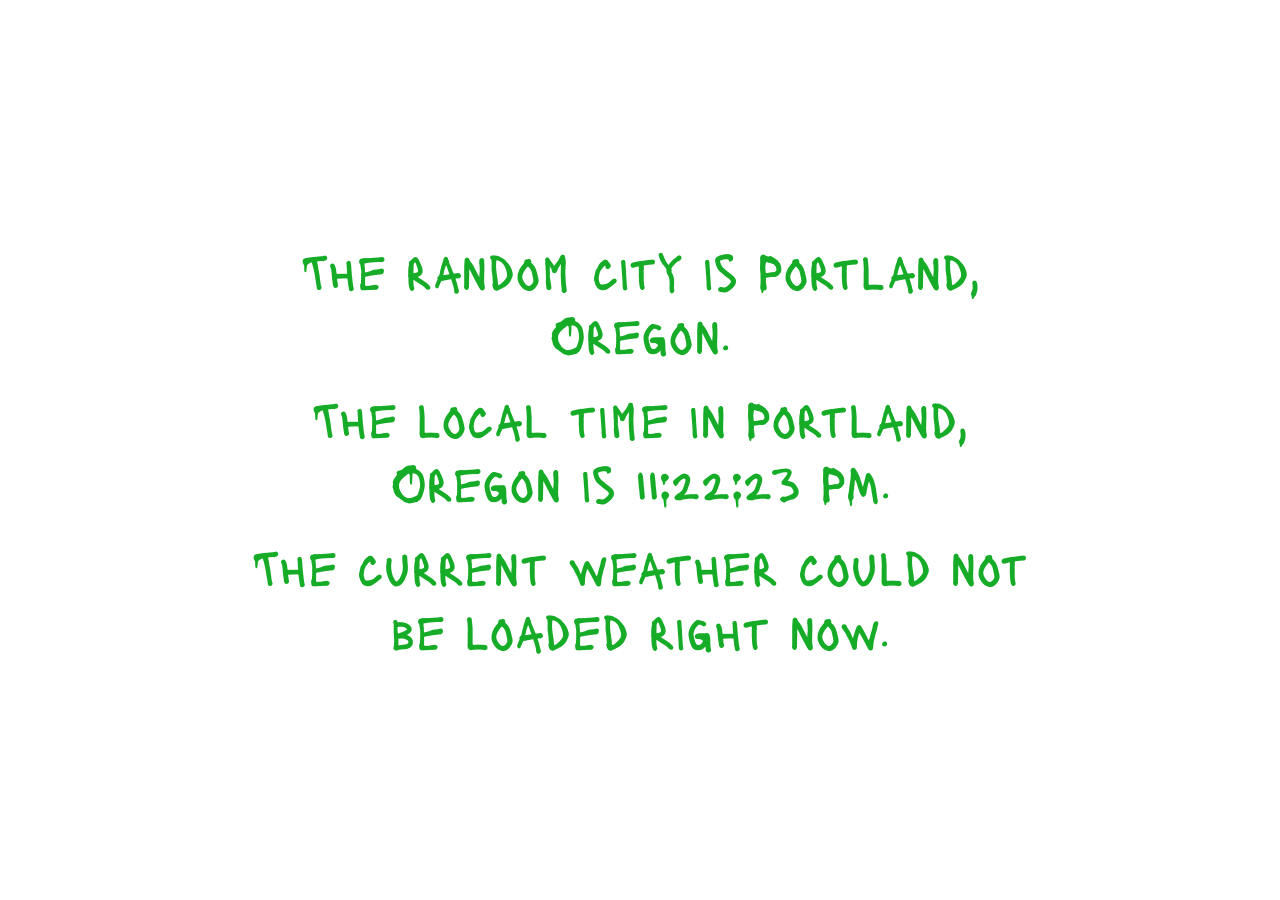
==== index.html @ 6e04d90c "Replace site with random US weather page" ====
<!DOCTYPE html>
<html lang="en">
  <head>
    <meta charset="UTF-8" />
    <meta name="viewport" content="width=device-width, initial-scale=1.0" />
    <title>Random U.S. Weather</title>
    <link rel="preconnect" href="https://fonts.googleapis.com" />
    <link rel="preconnect" href="https://fonts.gstatic.com" crossorigin />
    <link
      href="https://fonts.googleapis.com/css2?family=Lacquer&display=swap"
      rel="stylesheet"
    />
    <style>
      :root {
        color-scheme: light dark;
        --bg: #ffffff;
        --fg: #111111;
        --accent: #1f6feb;
      }

      @media (prefers-color-scheme: dark) {
        :root {
          --bg: #000000;
          --fg: #f5f5f5;
        }
      }

      * {
        box-sizing: border-box;
      }

      body {
        margin: 0;
        min-height: 100vh;
        display: grid;
        place-items: center;
        background: var(--bg);
        color: var(--fg);
        font-family: "Lacquer", system-ui, sans-serif;
      }

      main {
        width: min(90vw, 900px);
        text-align: center;
        padding: 2rem;
      }

      p {
        margin: 0.4em 0;
        font-size: clamp(1.75rem, 4vw, 3.75rem);
        line-height: 1.25;
        color: var(--accent);
      }
    </style>
  </head>
  <body>
    <main aria-live="polite">
      <p id="city">Finding a city.</p>
      <p id="time">Checking the local time.</p>
      <p id="weather">Loading the current weather.</p>
    </main>

    <script>
      const cities = [
        { name: "New York, New York", latitude: 40.7128, longitude: -74.006, timeZone: "America/New_York" },
        { name: "Chicago, Illinois", latitude: 41.8781, longitude: -87.6298, timeZone: "America/Chicago" },
        { name: "Los Angeles, California", latitude: 34.0522, longitude: -118.2437, timeZone: "America/Los_Angeles" },
        { name: "Houston, Texas", latitude: 29.7604, longitude: -95.3698, timeZone: "America/Chicago" },
        { name: "Phoenix, Arizona", latitude: 33.4484, longitude: -112.074, timeZone: "America/Phoenix" },
        { name: "Denver, Colorado", latitude: 39.7392, longitude: -104.9903, timeZone: "America/Denver" },
        { name: "Seattle, Washington", latitude: 47.6062, longitude: -122.3321, timeZone: "America/Los_Angeles" },
        { name: "Miami, Florida", latitude: 25.7617, longitude: -80.1918, timeZone: "America/New_York" },
        { name: "Boston, Massachusetts", latitude: 42.3601, longitude: -71.0589, timeZone: "America/New_York" },
        { name: "Minneapolis, Minnesota", latitude: 44.9778, longitude: -93.265, timeZone: "America/Chicago" },
        { name: "New Orleans, Louisiana", latitude: 29.9511, longitude: -90.0715, timeZone: "America/Chicago" },
        { name: "Honolulu, Hawaii", latitude: 21.3069, longitude: -157.8583, timeZone: "Pacific/Honolulu" },
        { name: "Anchorage, Alaska", latitude: 61.2181, longitude: -149.9003, timeZone: "America/Anchorage" },
        { name: "Portland, Oregon", latitude: 45.5152, longitude: -122.6784, timeZone: "America/Los_Angeles" },
        { name: "Savannah, Georgia", latitude: 32.0809, longitude: -81.0912, timeZone: "America/New_York" },
        { name: "Santa Fe, New Mexico", latitude: 35.687, longitude: -105.9378, timeZone: "America/Denver" }
      ];

      const weatherDescriptions = {
        0: "clear",
        1: "mostly clear",
        2: "partly cloudy",
        3: "overcast",
        45: "foggy",
        48: "icy foggy",
        51: "lightly drizzling",
        53: "drizzling",
        55: "heavily drizzling",
        56: "light freezing drizzle",
        57: "freezing drizzle",
        61: "lightly raining",
        63: "raining",
        65: "heavily raining",
        66: "light freezing rain",
        67: "freezing rain",
        71: "lightly snowing",
        73: "snowing",
        75: "heavily snowing",
        77: "snow grains are falling",
        80: "showers are passing through",
        81: "steady showers are passing through",
        82: "intense showers are passing through",
        85: "light snow showers are passing through",
        86: "snow showers are passing through",
        95: "there is a thunderstorm",
        96: "there is a thunderstorm with light hail",
        99: "there is a thunderstorm with heavy hail"
      };

      function hashString(value) {
        let hash = 0;
        for (let index = 0; index < value.length; index += 1) {
          hash = (hash * 31 + value.charCodeAt(index)) >>> 0;
        }
        return hash;
      }

      function setDailyAccent() {
        const today = new Date().toISOString().slice(0, 10);
        const seed = hashString(today);
        const darkMode = window.matchMedia("(prefers-color-scheme: dark)").matches;
        const hue = seed % 360;
        const saturation = 70 + (seed % 16);
        const lightness = darkMode ? 68 : 38;
        document.documentElement.style.setProperty(
          "--accent",
          `hsl(${hue} ${saturation}% ${lightness}%)`
        );
      }

      function chooseCity() {
        return cities[Math.floor(Math.random() * cities.length)];
      }

      function formatTime(timeZone) {
        return new Intl.DateTimeFormat("en-US", {
          timeZone,
          hour: "numeric",
          minute: "2-digit",
          second: "2-digit",
          hour12: true
        }).format(new Date());
      }

      function updateTime(city) {
        const timeElement = document.getElementById("time");
        timeElement.textContent = `The local time in ${city.name} is ${formatTime(city.timeZone)}.`;
      }

      async function loadWeather() {
        setDailyAccent();
        const city = chooseCity();
        const cityElement = document.getElementById("city");
        const weatherElement = document.getElementById("weather");

        cityElement.textContent = `The random city is ${city.name}.`;
        updateTime(city);
        setInterval(() => updateTime(city), 1000);

        const weatherUrl = new URL("https://api.open-meteo.com/v1/forecast");
        weatherUrl.searchParams.set("latitude", city.latitude);
        weatherUrl.searchParams.set("longitude", city.longitude);
        weatherUrl.searchParams.set("current", "temperature_2m,weather_code");
        weatherUrl.searchParams.set("temperature_unit", "fahrenheit");

        try {
          const response = await fetch(weatherUrl);
          if (!response.ok) {
            throw new Error(`Weather request failed with ${response.status}`);
          }

          const data = await response.json();
          const current = data.current;
          const description = weatherDescriptions[current.weather_code] || "doing its own thing";
          const temperature = Math.round(current.temperature_2m);
          weatherElement.textContent = `The current weather is ${description} and ${temperature} degrees Fahrenheit.`;
        } catch (error) {
          weatherElement.textContent = "The current weather could not be loaded right now.";
          console.error(error);
        }
      }

      loadWeather();
    </script>
  </body>
</html>
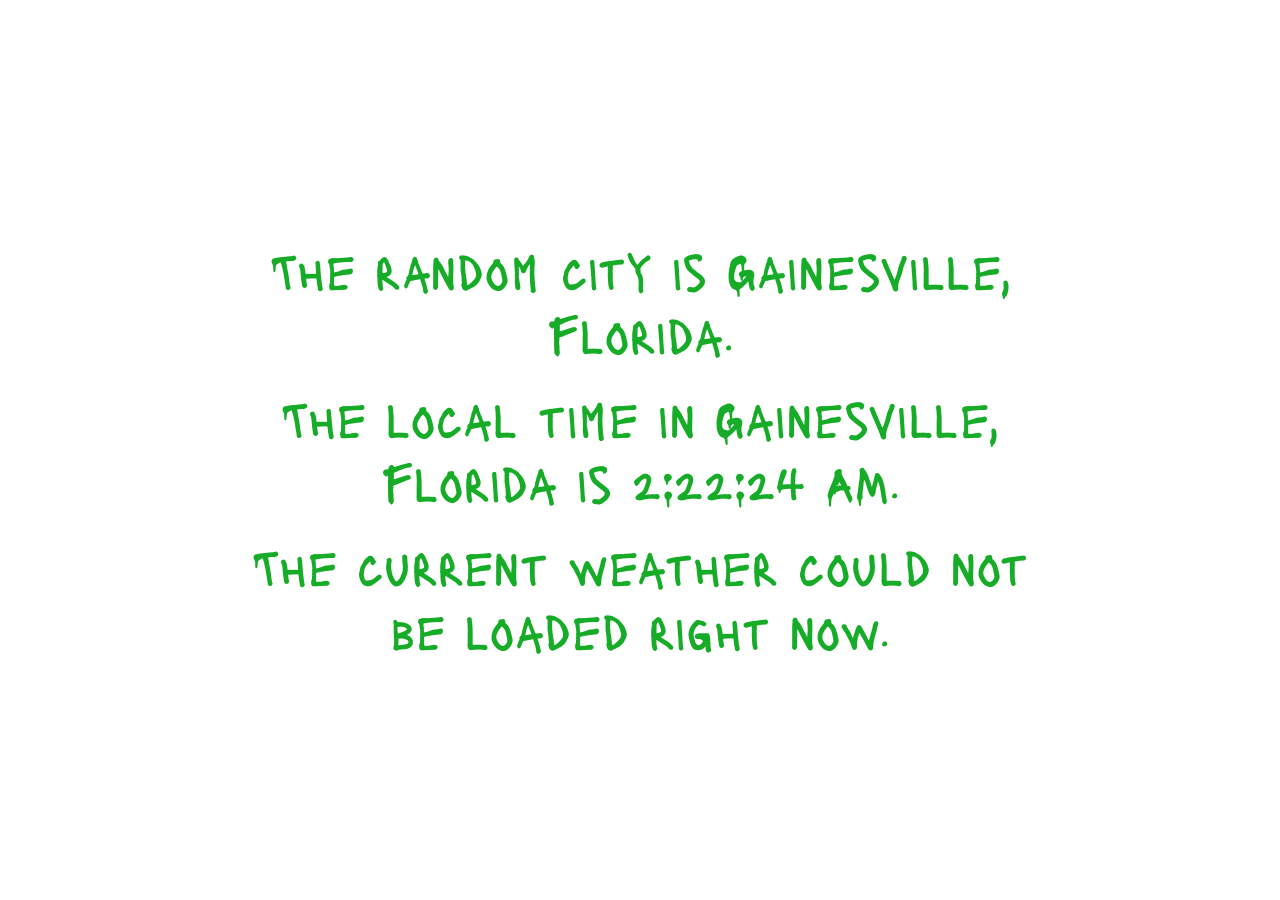
==== commit 04348857: "Expand city list to 200 entries" ====
--- a/index.html
+++ b/index.html
@@ -77,7 +77,191 @@
         { name: "Anchorage, Alaska", latitude: 61.2181, longitude: -149.9003, timeZone: "America/Anchorage" },
         { name: "Portland, Oregon", latitude: 45.5152, longitude: -122.6784, timeZone: "America/Los_Angeles" },
         { name: "Savannah, Georgia", latitude: 32.0809, longitude: -81.0912, timeZone: "America/New_York" },
-        { name: "Santa Fe, New Mexico", latitude: 35.687, longitude: -105.9378, timeZone: "America/Denver" }
+        { name: "Santa Fe, New Mexico", latitude: 35.687, longitude: -105.9378, timeZone: "America/Denver" },
+        { name: "Philadelphia, Pennsylvania", latitude: 39.9526, longitude: -75.1652, timeZone: "America/New_York" },
+        { name: "San Antonio, Texas", latitude: 29.4241, longitude: -98.4936, timeZone: "America/Chicago" },
+        { name: "San Diego, California", latitude: 32.7157, longitude: -117.1611, timeZone: "America/Los_Angeles" },
+        { name: "Dallas, Texas", latitude: 32.7767, longitude: -96.797, timeZone: "America/Chicago" },
+        { name: "San Jose, California", latitude: 37.3382, longitude: -121.8863, timeZone: "America/Los_Angeles" },
+        { name: "Austin, Texas", latitude: 30.2672, longitude: -97.7431, timeZone: "America/Chicago" },
+        { name: "Jacksonville, Florida", latitude: 30.3322, longitude: -81.6557, timeZone: "America/New_York" },
+        { name: "Fort Worth, Texas", latitude: 32.7555, longitude: -97.3308, timeZone: "America/Chicago" },
+        { name: "Columbus, Ohio", latitude: 39.9612, longitude: -82.9988, timeZone: "America/New_York" },
+        { name: "Charlotte, North Carolina", latitude: 35.2271, longitude: -80.8431, timeZone: "America/New_York" },
+        { name: "Indianapolis, Indiana", latitude: 39.7684, longitude: -86.1581, timeZone: "America/Indiana/Indianapolis" },
+        { name: "San Francisco, California", latitude: 37.7749, longitude: -122.4194, timeZone: "America/Los_Angeles" },
+        { name: "Nashville, Tennessee", latitude: 36.1627, longitude: -86.7816, timeZone: "America/Chicago" },
+        { name: "Detroit, Michigan", latitude: 42.3314, longitude: -83.0458, timeZone: "America/Detroit" },
+        { name: "Oklahoma City, Oklahoma", latitude: 35.4676, longitude: -97.5164, timeZone: "America/Chicago" },
+        { name: "El Paso, Texas", latitude: 31.7619, longitude: -106.485, timeZone: "America/Denver" },
+        { name: "Las Vegas, Nevada", latitude: 36.1699, longitude: -115.1398, timeZone: "America/Los_Angeles" },
+        { name: "Memphis, Tennessee", latitude: 35.1495, longitude: -90.049, timeZone: "America/Chicago" },
+        { name: "Louisville, Kentucky", latitude: 38.2527, longitude: -85.7585, timeZone: "America/New_York" },
+        { name: "Baltimore, Maryland", latitude: 39.2904, longitude: -76.6122, timeZone: "America/New_York" },
+        { name: "Milwaukee, Wisconsin", latitude: 43.0389, longitude: -87.9065, timeZone: "America/Chicago" },
+        { name: "Albuquerque, New Mexico", latitude: 35.0844, longitude: -106.6504, timeZone: "America/Denver" },
+        { name: "Tucson, Arizona", latitude: 32.2226, longitude: -110.9747, timeZone: "America/Phoenix" },
+        { name: "Fresno, California", latitude: 36.7378, longitude: -119.7871, timeZone: "America/Los_Angeles" },
+        { name: "Sacramento, California", latitude: 38.5816, longitude: -121.4944, timeZone: "America/Los_Angeles" },
+        { name: "Kansas City, Missouri", latitude: 39.0997, longitude: -94.5786, timeZone: "America/Chicago" },
+        { name: "Mesa, Arizona", latitude: 33.4152, longitude: -111.8315, timeZone: "America/Phoenix" },
+        { name: "Atlanta, Georgia", latitude: 33.749, longitude: -84.388, timeZone: "America/New_York" },
+        { name: "Omaha, Nebraska", latitude: 41.2565, longitude: -95.9345, timeZone: "America/Chicago" },
+        { name: "Colorado Springs, Colorado", latitude: 38.8339, longitude: -104.8214, timeZone: "America/Denver" },
+        { name: "Raleigh, North Carolina", latitude: 35.7796, longitude: -78.6382, timeZone: "America/New_York" },
+        { name: "Virginia Beach, Virginia", latitude: 36.8529, longitude: -75.978, timeZone: "America/New_York" },
+        { name: "Long Beach, California", latitude: 33.7701, longitude: -118.1937, timeZone: "America/Los_Angeles" },
+        { name: "Oakland, California", latitude: 37.8044, longitude: -122.2712, timeZone: "America/Los_Angeles" },
+        { name: "Minot, North Dakota", latitude: 48.2325, longitude: -101.2963, timeZone: "America/Chicago" },
+        { name: "Bakersfield, California", latitude: 35.3733, longitude: -119.0187, timeZone: "America/Los_Angeles" },
+        { name: "Tulsa, Oklahoma", latitude: 36.154, longitude: -95.9928, timeZone: "America/Chicago" },
+        { name: "Tampa, Florida", latitude: 27.9506, longitude: -82.4572, timeZone: "America/New_York" },
+        { name: "Arlington, Texas", latitude: 32.7357, longitude: -97.1081, timeZone: "America/Chicago" },
+        { name: "Wichita, Kansas", latitude: 37.6872, longitude: -97.3301, timeZone: "America/Chicago" },
+        { name: "Aurora, Colorado", latitude: 39.7294, longitude: -104.8319, timeZone: "America/Denver" },
+        { name: "Newark, New Jersey", latitude: 40.7357, longitude: -74.1724, timeZone: "America/New_York" },
+        { name: "Cleveland, Ohio", latitude: 41.4993, longitude: -81.6944, timeZone: "America/New_York" },
+        { name: "Anaheim, California", latitude: 33.8366, longitude: -117.9143, timeZone: "America/Los_Angeles" },
+        { name: "Lexington, Kentucky", latitude: 38.0406, longitude: -84.5037, timeZone: "America/New_York" },
+        { name: "Stockton, California", latitude: 37.9577, longitude: -121.2908, timeZone: "America/Los_Angeles" },
+        { name: "Corpus Christi, Texas", latitude: 27.8006, longitude: -97.3964, timeZone: "America/Chicago" },
+        { name: "Henderson, Nevada", latitude: 36.0395, longitude: -114.9817, timeZone: "America/Los_Angeles" },
+        { name: "Riverside, California", latitude: 33.9806, longitude: -117.3755, timeZone: "America/Los_Angeles" },
+        { name: "St. Louis, Missouri", latitude: 38.627, longitude: -90.1994, timeZone: "America/Chicago" },
+        { name: "Saint Paul, Minnesota", latitude: 44.9537, longitude: -93.09, timeZone: "America/Chicago" },
+        { name: "Cincinnati, Ohio", latitude: 39.1031, longitude: -84.512, timeZone: "America/New_York" },
+        { name: "Pittsburgh, Pennsylvania", latitude: 40.4406, longitude: -79.9959, timeZone: "America/New_York" },
+        { name: "Greensboro, North Carolina", latitude: 36.0726, longitude: -79.792, timeZone: "America/New_York" },
+        { name: "Lincoln, Nebraska", latitude: 40.8136, longitude: -96.7026, timeZone: "America/Chicago" },
+        { name: "Durham, North Carolina", latitude: 35.994, longitude: -78.8986, timeZone: "America/New_York" },
+        { name: "Plano, Texas", latitude: 33.0198, longitude: -96.6989, timeZone: "America/Chicago" },
+        { name: "Orlando, Florida", latitude: 28.5383, longitude: -81.3792, timeZone: "America/New_York" },
+        { name: "Irvine, California", latitude: 33.6846, longitude: -117.8265, timeZone: "America/Los_Angeles" },
+        { name: "Laredo, Texas", latitude: 27.5036, longitude: -99.5075, timeZone: "America/Chicago" },
+        { name: "Madison, Wisconsin", latitude: 43.0731, longitude: -89.4012, timeZone: "America/Chicago" },
+        { name: "Chandler, Arizona", latitude: 33.3062, longitude: -111.8413, timeZone: "America/Phoenix" },
+        { name: "Lubbock, Texas", latitude: 33.5779, longitude: -101.8552, timeZone: "America/Chicago" },
+        { name: "Scottsdale, Arizona", latitude: 33.4942, longitude: -111.9261, timeZone: "America/Phoenix" },
+        { name: "Reno, Nevada", latitude: 39.5296, longitude: -119.8138, timeZone: "America/Los_Angeles" },
+        { name: "Buffalo, New York", latitude: 42.8864, longitude: -78.8784, timeZone: "America/New_York" },
+        { name: "Boise, Idaho", latitude: 43.615, longitude: -116.2023, timeZone: "America/Boise" },
+        { name: "Richmond, Virginia", latitude: 37.5407, longitude: -77.436, timeZone: "America/New_York" },
+        { name: "Birmingham, Alabama", latitude: 33.5186, longitude: -86.8104, timeZone: "America/Chicago" },
+        { name: "Spokane, Washington", latitude: 47.6588, longitude: -117.426, timeZone: "America/Los_Angeles" },
+        { name: "Rochester, New York", latitude: 43.1566, longitude: -77.6088, timeZone: "America/New_York" },
+        { name: "Des Moines, Iowa", latitude: 41.5868, longitude: -93.625, timeZone: "America/Chicago" },
+        { name: "Fargo, North Dakota", latitude: 46.8772, longitude: -96.7898, timeZone: "America/Chicago" },
+        { name: "Little Rock, Arkansas", latitude: 34.7465, longitude: -92.2896, timeZone: "America/Chicago" },
+        { name: "Salt Lake City, Utah", latitude: 40.7608, longitude: -111.891, timeZone: "America/Denver" },
+        { name: "Burlington, Vermont", latitude: 44.4759, longitude: -73.2121, timeZone: "America/New_York" },
+        { name: "Charleston, South Carolina", latitude: 32.7765, longitude: -79.9311, timeZone: "America/New_York" },
+        { name: "Providence, Rhode Island", latitude: 41.824, longitude: -71.4128, timeZone: "America/New_York" },
+        { name: "Hartford, Connecticut", latitude: 41.7658, longitude: -72.6734, timeZone: "America/New_York" },
+        { name: "Wilmington, Delaware", latitude: 39.7447, longitude: -75.5484, timeZone: "America/New_York" },
+        { name: "Portland, Maine", latitude: 43.6591, longitude: -70.2568, timeZone: "America/New_York" },
+        { name: "Cheyenne, Wyoming", latitude: 41.14, longitude: -104.8202, timeZone: "America/Denver" },
+        { name: "Billings, Montana", latitude: 45.7833, longitude: -108.5007, timeZone: "America/Denver" },
+        { name: "Sioux Falls, South Dakota", latitude: 43.5446, longitude: -96.7311, timeZone: "America/Chicago" },
+        { name: "Manchester, New Hampshire", latitude: 42.9956, longitude: -71.4548, timeZone: "America/New_York" },
+        { name: "Newark, Delaware", latitude: 39.6837, longitude: -75.7497, timeZone: "America/New_York" },
+        { name: "Jersey City, New Jersey", latitude: 40.7178, longitude: -74.0431, timeZone: "America/New_York" },
+        { name: "Knoxville, Tennessee", latitude: 35.9606, longitude: -83.9207, timeZone: "America/New_York" },
+        { name: "Myrtle Beach, South Carolina", latitude: 33.6891, longitude: -78.8867, timeZone: "America/New_York" },
+        { name: "Palm Springs, California", latitude: 33.8303, longitude: -116.5453, timeZone: "America/Los_Angeles" },
+        { name: "Hilo, Hawaii", latitude: 19.7076, longitude: -155.0885, timeZone: "Pacific/Honolulu" },
+        { name: "Juneau, Alaska", latitude: 58.3019, longitude: -134.4197, timeZone: "America/Juneau" },
+        { name: "Key West, Florida", latitude: 24.5551, longitude: -81.78, timeZone: "America/New_York" },
+        { name: "Akron, Ohio", latitude: 41.0814, longitude: -81.519, timeZone: "America/New_York" },
+        { name: "Albany, New York", latitude: 42.6526, longitude: -73.7562, timeZone: "America/New_York" },
+        { name: "Amarillo, Texas", latitude: 35.222, longitude: -101.8313, timeZone: "America/Chicago" },
+        { name: "Asheville, North Carolina", latitude: 35.5951, longitude: -82.5515, timeZone: "America/New_York" },
+        { name: "Athens, Georgia", latitude: 33.9519, longitude: -83.3576, timeZone: "America/New_York" },
+        { name: "Augusta, Georgia", latitude: 33.4735, longitude: -82.0105, timeZone: "America/New_York" },
+        { name: "Baton Rouge, Louisiana", latitude: 30.4515, longitude: -91.1871, timeZone: "America/Chicago" },
+        { name: "Beaumont, Texas", latitude: 30.0802, longitude: -94.1266, timeZone: "America/Chicago" },
+        { name: "Bend, Oregon", latitude: 44.0582, longitude: -121.3153, timeZone: "America/Los_Angeles" },
+        { name: "Bismarck, North Dakota", latitude: 46.8083, longitude: -100.7837, timeZone: "America/Chicago" },
+        { name: "Brownsville, Texas", latitude: 25.9017, longitude: -97.4975, timeZone: "America/Chicago" },
+        { name: "Cape Coral, Florida", latitude: 26.5629, longitude: -81.9495, timeZone: "America/New_York" },
+        { name: "Cedar Rapids, Iowa", latitude: 41.9779, longitude: -91.6656, timeZone: "America/Chicago" },
+        { name: "Chattanooga, Tennessee", latitude: 35.0456, longitude: -85.3097, timeZone: "America/New_York" },
+        { name: "Chesapeake, Virginia", latitude: 36.7682, longitude: -76.2875, timeZone: "America/New_York" },
+        { name: "Columbia, South Carolina", latitude: 34.0007, longitude: -81.0348, timeZone: "America/New_York" },
+        { name: "Concord, New Hampshire", latitude: 43.2081, longitude: -71.5376, timeZone: "America/New_York" },
+        { name: "Dayton, Ohio", latitude: 39.7589, longitude: -84.1916, timeZone: "America/New_York" },
+        { name: "Dover, Delaware", latitude: 39.1582, longitude: -75.5244, timeZone: "America/New_York" },
+        { name: "Duluth, Minnesota", latitude: 46.7867, longitude: -92.1005, timeZone: "America/Chicago" },
+        { name: "Eugene, Oregon", latitude: 44.0521, longitude: -123.0868, timeZone: "America/Los_Angeles" },
+        { name: "Evansville, Indiana", latitude: 37.9716, longitude: -87.5711, timeZone: "America/Chicago" },
+        { name: "Flagstaff, Arizona", latitude: 35.1983, longitude: -111.6513, timeZone: "America/Phoenix" },
+        { name: "Flint, Michigan", latitude: 43.0125, longitude: -83.6875, timeZone: "America/Detroit" },
+        { name: "Fort Lauderdale, Florida", latitude: 26.1224, longitude: -80.1373, timeZone: "America/New_York" },
+        { name: "Fort Wayne, Indiana", latitude: 41.0793, longitude: -85.1394, timeZone: "America/Indiana/Indianapolis" },
+        { name: "Galveston, Texas", latitude: 29.3013, longitude: -94.7977, timeZone: "America/Chicago" },
+        { name: "Gary, Indiana", latitude: 41.5934, longitude: -87.3464, timeZone: "America/Chicago" },
+        { name: "Grand Rapids, Michigan", latitude: 42.9634, longitude: -85.6681, timeZone: "America/Detroit" },
+        { name: "Green Bay, Wisconsin", latitude: 44.5133, longitude: -88.0133, timeZone: "America/Chicago" },
+        { name: "Gulfport, Mississippi", latitude: 30.3674, longitude: -89.0928, timeZone: "America/Chicago" },
+        { name: "Helena, Montana", latitude: 46.5884, longitude: -112.0245, timeZone: "America/Denver" },
+        { name: "Huntsville, Alabama", latitude: 34.7304, longitude: -86.5861, timeZone: "America/Chicago" },
+        { name: "Jackson, Mississippi", latitude: 32.2988, longitude: -90.1848, timeZone: "America/Chicago" },
+        { name: "Kalamazoo, Michigan", latitude: 42.2917, longitude: -85.5872, timeZone: "America/Detroit" },
+        { name: "Lansing, Michigan", latitude: 42.7325, longitude: -84.5555, timeZone: "America/Detroit" },
+        { name: "Lincoln City, Oregon", latitude: 44.9582, longitude: -124.0179, timeZone: "America/Los_Angeles" },
+        { name: "Macon, Georgia", latitude: 32.8407, longitude: -83.6324, timeZone: "America/New_York" },
+        { name: "Mobile, Alabama", latitude: 30.6954, longitude: -88.0399, timeZone: "America/Chicago" },
+        { name: "Montgomery, Alabama", latitude: 32.3668, longitude: -86.3, timeZone: "America/Chicago" },
+        { name: "Morgantown, West Virginia", latitude: 39.6295, longitude: -79.9559, timeZone: "America/New_York" },
+        { name: "Naples, Florida", latitude: 26.142, longitude: -81.7948, timeZone: "America/New_York" },
+        { name: "New Haven, Connecticut", latitude: 41.3083, longitude: -72.9279, timeZone: "America/New_York" },
+        { name: "Norfolk, Virginia", latitude: 36.8508, longitude: -76.2859, timeZone: "America/New_York" },
+        { name: "Ogden, Utah", latitude: 41.223, longitude: -111.9738, timeZone: "America/Denver" },
+        { name: "Pensacola, Florida", latitude: 30.4213, longitude: -87.2169, timeZone: "America/Chicago" },
+        { name: "Peoria, Illinois", latitude: 40.6936, longitude: -89.589, timeZone: "America/Chicago" },
+        { name: "Provo, Utah", latitude: 40.2338, longitude: -111.6585, timeZone: "America/Denver" },
+        { name: "Rapid City, South Dakota", latitude: 44.0805, longitude: -103.231, timeZone: "America/Denver" },
+        { name: "Roanoke, Virginia", latitude: 37.2709, longitude: -79.9414, timeZone: "America/New_York" },
+        { name: "Salem, Oregon", latitude: 44.9429, longitude: -123.0351, timeZone: "America/Los_Angeles" },
+        { name: "Santa Barbara, California", latitude: 34.4208, longitude: -119.6982, timeZone: "America/Los_Angeles" },
+        { name: "Sarasota, Florida", latitude: 27.3364, longitude: -82.5307, timeZone: "America/New_York" },
+        { name: "Shreveport, Louisiana", latitude: 32.5252, longitude: -93.7502, timeZone: "America/Chicago" },
+        { name: "South Bend, Indiana", latitude: 41.6764, longitude: -86.252, timeZone: "America/Indiana/Indianapolis" },
+        { name: "Springfield, Missouri", latitude: 37.2089, longitude: -93.2923, timeZone: "America/Chicago" },
+        { name: "Springfield, Illinois", latitude: 39.7817, longitude: -89.6501, timeZone: "America/Chicago" },
+        { name: "Syracuse, New York", latitude: 43.0481, longitude: -76.1474, timeZone: "America/New_York" },
+        { name: "Tacoma, Washington", latitude: 47.2529, longitude: -122.4443, timeZone: "America/Los_Angeles" },
+        { name: "Toledo, Ohio", latitude: 41.6528, longitude: -83.5379, timeZone: "America/New_York" },
+        { name: "Topeka, Kansas", latitude: 39.0473, longitude: -95.6752, timeZone: "America/Chicago" },
+        { name: "Trenton, New Jersey", latitude: 40.2171, longitude: -74.7429, timeZone: "America/New_York" },
+        { name: "Tuscaloosa, Alabama", latitude: 33.2098, longitude: -87.5692, timeZone: "America/Chicago" },
+        { name: "Waco, Texas", latitude: 31.5493, longitude: -97.1467, timeZone: "America/Chicago" },
+        { name: "West Palm Beach, Florida", latitude: 26.7153, longitude: -80.0534, timeZone: "America/New_York" },
+        { name: "Wilmington, North Carolina", latitude: 34.2257, longitude: -77.9447, timeZone: "America/New_York" },
+        { name: "Winston-Salem, North Carolina", latitude: 36.0999, longitude: -80.2442, timeZone: "America/New_York" },
+        { name: "Worcester, Massachusetts", latitude: 42.2626, longitude: -71.8023, timeZone: "America/New_York" },
+        { name: "Yakima, Washington", latitude: 46.6021, longitude: -120.5059, timeZone: "America/Los_Angeles" },
+        { name: "Yuma, Arizona", latitude: 32.6927, longitude: -114.6277, timeZone: "America/Phoenix" },
+        { name: "Allentown, Pennsylvania", latitude: 40.6023, longitude: -75.4714, timeZone: "America/New_York" },
+        { name: "Bridgeport, Connecticut", latitude: 41.1792, longitude: -73.1894, timeZone: "America/New_York" },
+        { name: "Carson City, Nevada", latitude: 39.1638, longitude: -119.7674, timeZone: "America/Los_Angeles" },
+        { name: "Casper, Wyoming", latitude: 42.8501, longitude: -106.3252, timeZone: "America/Denver" },
+        { name: "Erie, Pennsylvania", latitude: 42.1292, longitude: -80.0851, timeZone: "America/New_York" },
+        { name: "Frederick, Maryland", latitude: 39.4143, longitude: -77.4105, timeZone: "America/New_York" },
+        { name: "Gainesville, Florida", latitude: 29.6516, longitude: -82.3248, timeZone: "America/New_York" },
+        { name: "Hilton Head Island, South Carolina", latitude: 32.2163, longitude: -80.7526, timeZone: "America/New_York" },
+        { name: "Joplin, Missouri", latitude: 37.0842, longitude: -94.5133, timeZone: "America/Chicago" },
+        { name: "Kenosha, Wisconsin", latitude: 42.5847, longitude: -87.8212, timeZone: "America/Chicago" },
+        { name: "Lafayette, Louisiana", latitude: 30.2241, longitude: -92.0198, timeZone: "America/Chicago" },
+        { name: "Lake Charles, Louisiana", latitude: 30.2266, longitude: -93.2174, timeZone: "America/Chicago" },
+        { name: "Mankato, Minnesota", latitude: 44.1636, longitude: -93.9994, timeZone: "America/Chicago" },
+        { name: "Medford, Oregon", latitude: 42.3265, longitude: -122.8756, timeZone: "America/Los_Angeles" },
+        { name: "Nampa, Idaho", latitude: 43.5407, longitude: -116.5635, timeZone: "America/Boise" },
+        { name: "Pocatello, Idaho", latitude: 42.8713, longitude: -112.4455, timeZone: "America/Boise" },
+        { name: "Santa Rosa, California", latitude: 38.4404, longitude: -122.7141, timeZone: "America/Los_Angeles" },
+        { name: "Stamford, Connecticut", latitude: 41.0534, longitude: -73.5387, timeZone: "America/New_York" },
+        { name: "Tempe, Arizona", latitude: 33.4255, longitude: -111.94, timeZone: "America/Phoenix" },
+        { name: "Utica, New York", latitude: 43.1009, longitude: -75.2327, timeZone: "America/New_York" },
+        { name: "Valdosta, Georgia", latitude: 30.8327, longitude: -83.2785, timeZone: "America/New_York" }
       ];
 
       const weatherDescriptions = {
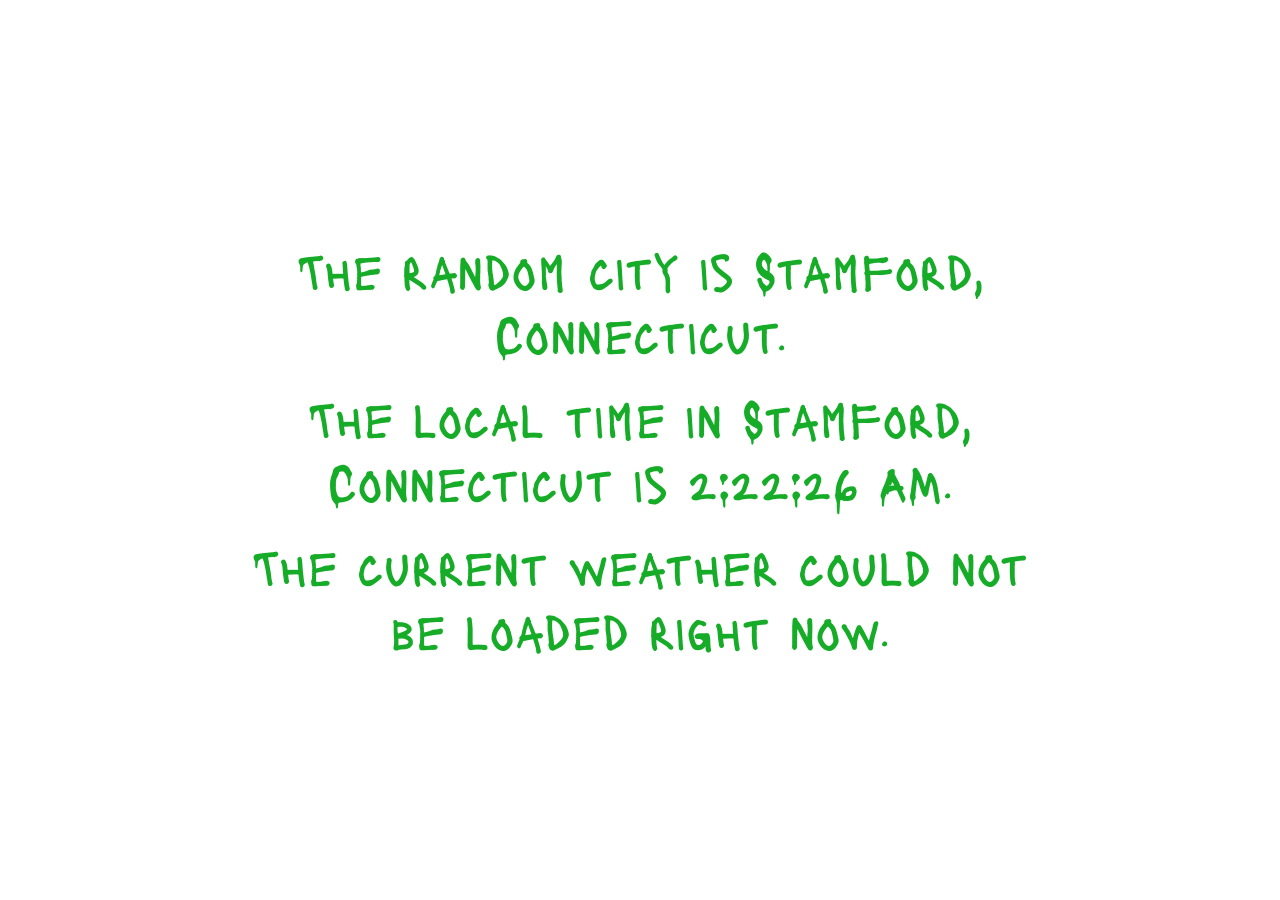
==== commit 5dca9d66: "added seo blocking and robots" ====
--- a/index.html
+++ b/index.html
@@ -3,6 +3,7 @@
   <head>
     <meta charset="UTF-8" />
     <meta name="viewport" content="width=device-width, initial-scale=1.0" />
+    <meta name="robots" content="noindex">
     <title>Random U.S. Weather</title>
     <link rel="preconnect" href="https://fonts.googleapis.com" />
     <link rel="preconnect" href="https://fonts.gstatic.com" crossorigin />
